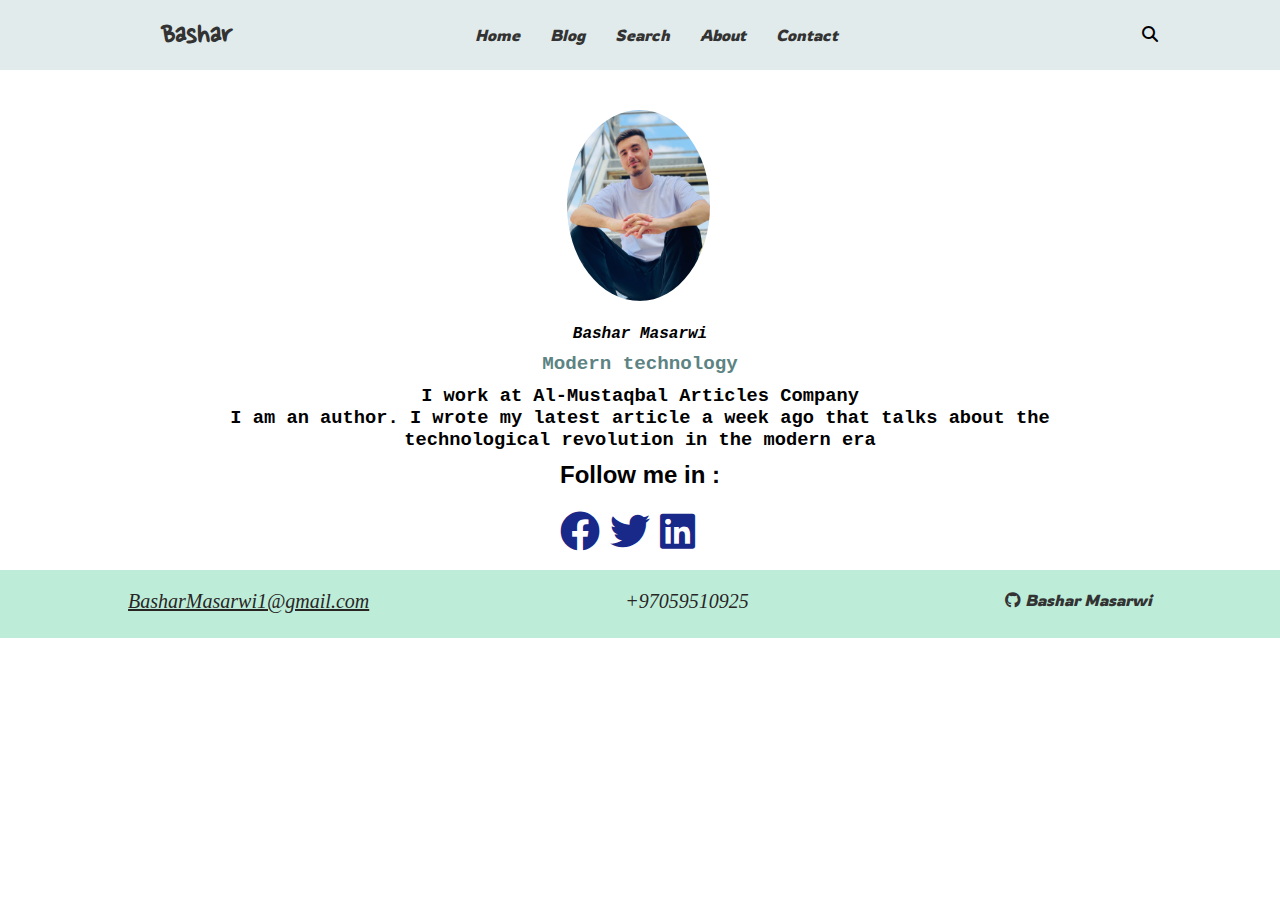
==== blog-post.html @ ac4b5b4b "Task1" ====
<!DOCTYPE html>
<html lang="en">
  <head>
    <meta charset="utf-8" />
    <title>Exercise 1</title>
    <meta
      content="width=device-width, initial-scale=1, maximum-scale=1"
      name="viewport"
    />
    <link rel="stylesheet" href="assests/css/allcss.css" />
    <link rel="stylesheet" href="assests/css/blog-post.css" />
  </head>
  <body>
    <div class="container">
      <header class="header box">
        <div class="logo">
          <h1>Bashar</h1>
        </div>
        <div class="list">
          <ul class="navList">
            <li><a href="./index.html" class="nav-link">Home</a></li>
            <li><a href="./blog-post.html" class="nav-link">Blog</a></li>
            <li><a href="#" class="nav-link">Search</a></li>
            <li><a href="#" class="nav-link">About</a></li>
            <li><a href="#" class="nav-link">Contact</a></li>
          </ul>
        </div>
        <div>
          <i class="fa-solid fa-magnifying-glass"></i>
        </div>
      </header>
      <section class="auth">
        <div class="photo">
          <img
            src="assests/img/بشار ابيض درج.jpeg"
            alt="bashar in university"
          />
        </div>
        <div class="information">
          <h1>Bashar Masarwi</h1>
          <h2>Modern technology</h2>
          <h3>I work at Al-Mustaqbal Articles Company</h3>
          <h3>
            I am an author. I wrote my latest article a week ago that talks
            about the technological revolution in the modern era
          </h3>
        </div>
        <div class="follow">
          <h2>Follow me in :</h2>
          <div class="icons">
            <i class="fa-brands fa-facebook"></i>
            <i class="fa-brands fa-twitter"></i>
            <i class="fa-brands fa-linkedin"></i>
          </div>
        </div>
      </section>
      <footer class="footer">
        <p><u>BasharMasarwi1@gmail.com</u></p>
        <p>+97059510925</p>
        <a href="https://github.com/BasharMasarwi">
          <i class="fa-brands fa-github"></i>
          Bashar Masarwi
        </a>
      </footer>
    </div>
  </body>
</html>
---- assests/css/allcss.css ----
@import url("all.min.css");
@import url("style.css");
@import url("blog-post.css");
@import url("style.css");
---- assests/css/blog-post.css ----
@import url("https://fonts.googleapis.com/css2?family=Rowdies:wght@300;400;700&family=Timmana&family=Yanone+Kaffeesatz:wght@200..700&display=swap");
@import url("https://fonts.googleapis.com/css2?family=Nanum+Pen+Script&family=Rowdies:wght@300;400;700&family=Timmana&family=Yanone+Kaffeesatz:wght@200..700&display=swap");
@import url("https://fonts.googleapis.com/css2?family=Berkshire+Swash&family=Nanum+Pen+Script&family=Rowdies:wght@300;400;700&family=Timmana&family=Yanone+Kaffeesatz:wght@200..700&display=swap");
* {
  margin: 0;
  padding: 0;
  box-sizing: border-box;
}
ul {
  list-style-type: none;
}
a {
  text-decoration: none;
  font-family: "Rowdies", cursive;
  color: #333;
  font-style: italic;
}
.container {
  /* Step 1: Set display to grid */
  display: grid;
  /* Step 2: setup rows amd columns */
  grid-template-columns: 150px 300px 300px;
  grid-template-rows: 70px 500px 68px;
  grid-template-areas:
    "hd hd hd hd hd hd hd hd"
    "main main main main main main main main"
    "ft ft ft ft ft ft ft ft";
}
.box {
  background: #eff0d2;
}
.header {
  grid-area: hd;
  display: flex;
  justify-content: space-around;
  align-items: center;
  background-color: rgb(225, 235, 235);
}
.footer {
  grid-area: ft;
}

.auth {
  grid-area: main;
  padding-top: 30px;
}
.logo {
  color: #333;
  margin-left: 40px;
  font-family: "Nanum Pen Script", cursive;
}
.list {
  margin-right: 30px;
}
.nav-link {
  color: #333;
  margin-right: 30px;
}
.navList {
  display: flex;
}

/* Sidebar */

.photo img {
  width: 100%;
  border-radius: 50%;
  -webkit-border-radius: 50%;
  -moz-border-radius: 50%;
  -ms-border-radius: 50%;
  -o-border-radius: 50%;
  margin-top: 10px;
  padding-left: 2px;
  padding-right: 5px;
}
.sidebar {
  grid-area: sd;
  background-color: rgba(206, 213, 214, 0.767);
  display: flex;
  flex-direction: column;
  align-items: center;
  justify-content: space-start;
}
.info {
  margin-top: 20px;
  text-align: center;
  font-family: "Courier New", Courier, monospace;
}
.btn {
  margin-top: 40px;
  text-align: center;
  font-family: "Nanum";
  background-color: rgb(65, 65, 160);
  font-size: 20px;
  color: white;
  border-radius: 10px;
  -webkit-border-radius: 10px;
  -moz-border-radius: 10px;
  -ms-border-radius: 10px;
  -o-border-radius: 10px;
  margin-bottom: 10px;
  padding: 10px;
}
footer {
  padding-top: 20px;
  display: flex;
  justify-content: space-around;
  background-color: rgba(169, 231, 205, 0.767);
  text-align: center;
  color: white;
}
footer p {
  font-style: italic;
  font-size: 20px;
  color: rgb(41, 37, 37);
}
/* auth */

.auth {
  display: flex;
  flex-direction: column;
  align-items: center;
}
.auth img {
  width: 150px;
}
.information {
  margin-top: 20px;
  text-align: center;
  font-family: "Courier New", Courier, monospace;
  width: 65%;
}
.information h1 {
  margin-bottom: 10px;
  font-size: 1rem;
  font-style: italic;
}
.information h2 {
  margin-bottom: 10px;
  font-size: 1.2rem;
  color: rgb(93, 131, 131);
}
.follow h2 {
  margin-top: 10px;
  font-family: Arial, Helvetica, sans-serif;
}
.icons {
  margin-top: 20px;
  width: 100%;
  color: #19298a;
  margin-right: 1rem;
  font-size: 2.5rem;
}
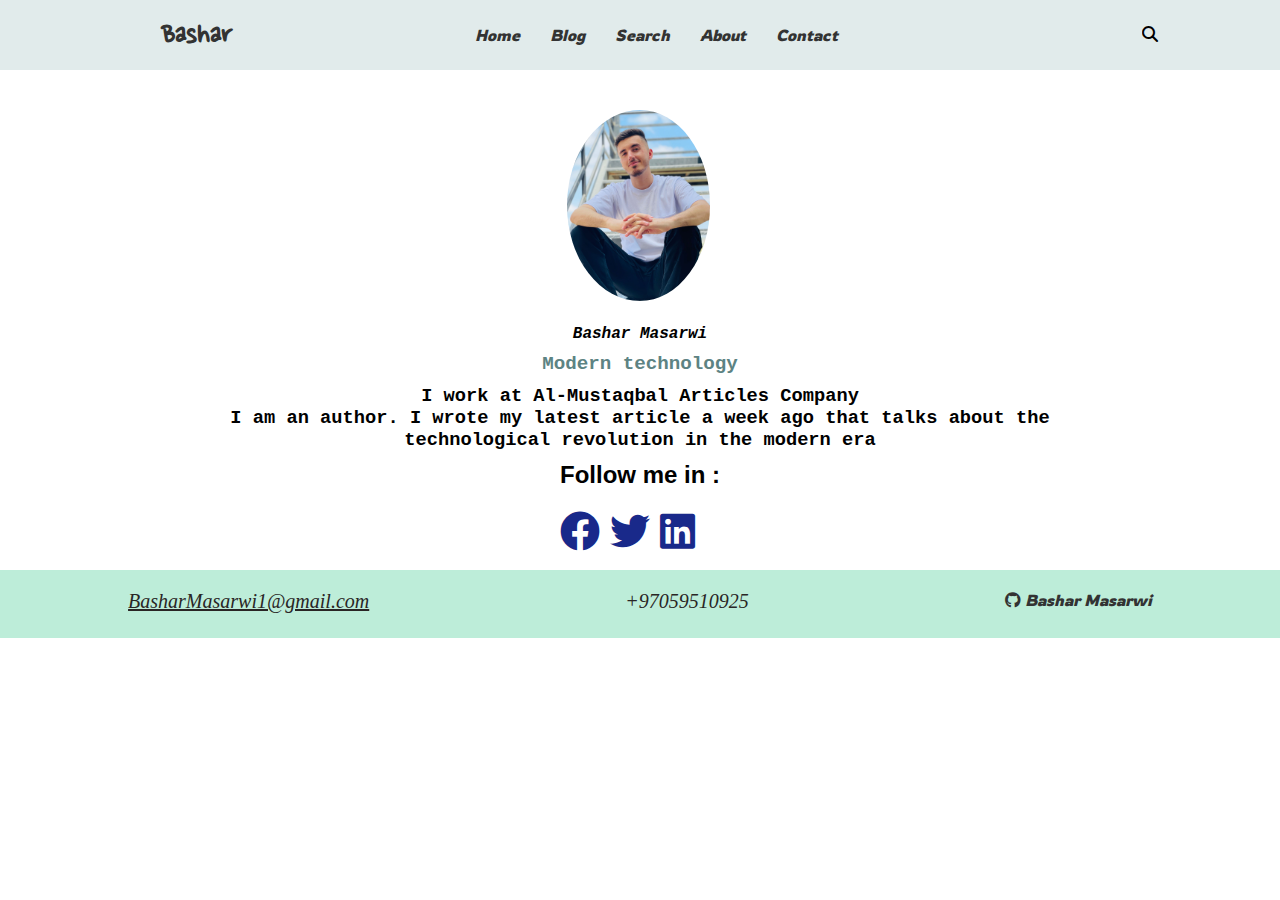
==== commit 4f990b61: "Edit" ====
--- a/blog-post.html
+++ b/blog-post.html
@@ -35,6 +35,7 @@
             src="assests/img/بشار ابيض درج.jpeg"
             alt="bashar in university"
           />
+          
         </div>
         <div class="information">
           <h1>Bashar Masarwi</h1>
--- a/assests/css/blog-post.css
+++ b/assests/css/blog-post.css
@@ -151,3 +151,32 @@
   margin-right: 1rem;
   font-size: 2.5rem;
 }
+
+@media (max-width: 674px) {
+  .container{
+    grid-template-rows:auto  auto auto  auto;
+    grid-template-areas: 
+    "hd hd hd hd hd hd  "
+    "sd sd sd sd sd sd  "
+    "main main main main main main "
+    "ft ft ft ft ft ft ";
+}
+
+.photo img{
+  width: 150px;
+}
+
+.header{
+  padding: 10px;
+}
+
+
+
+}
+@media (max-width: 578px) {
+  .footer{
+    flex-direction: column;
+    margin-top: 40px;
+  }
+}
+
